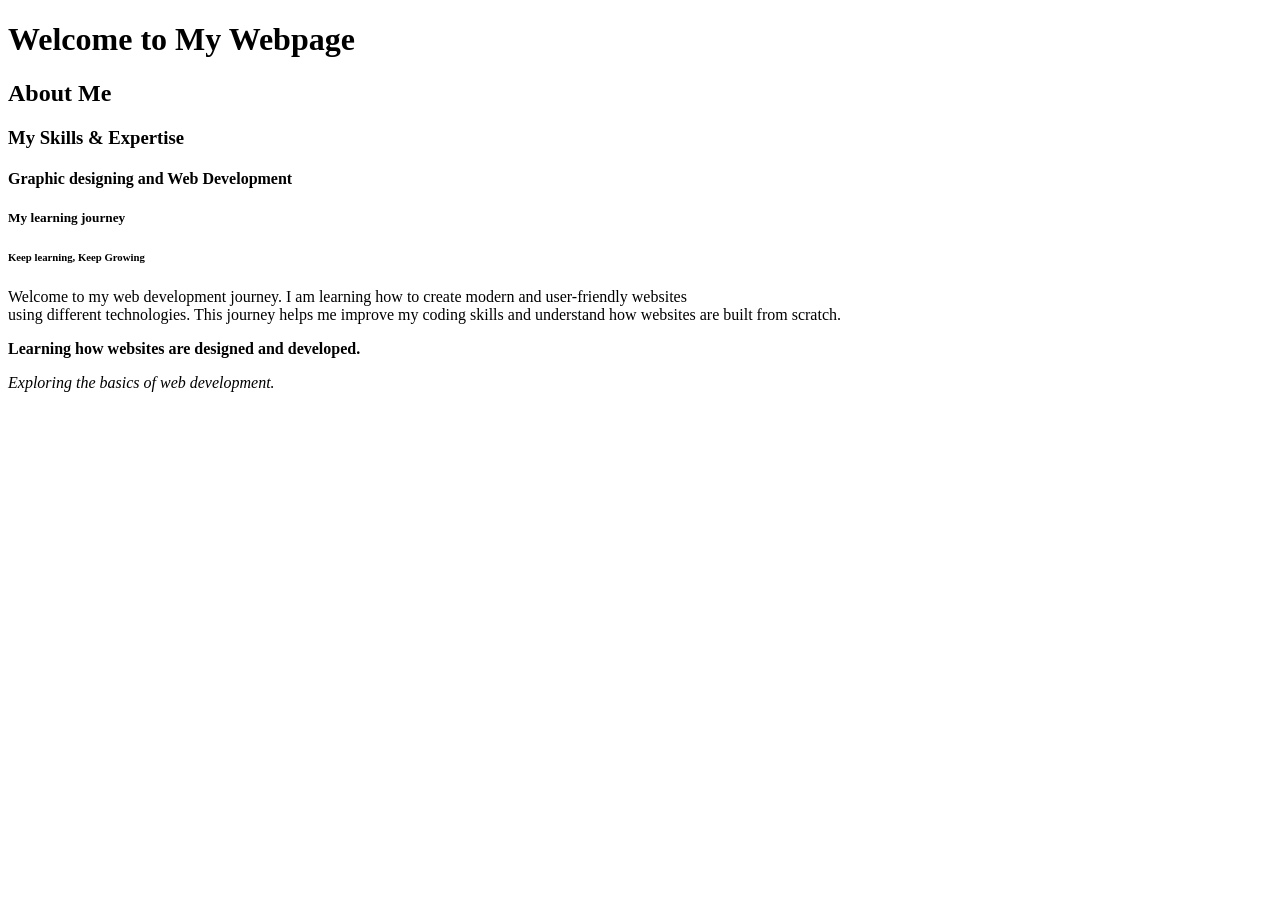
==== index.html @ 156a26db "message" ====
<!DOCTYPE html>
<html lang="en">
<head>
   <meta charset="UTF-8">
   <meta name="viewport" content="width=device-width, initial-scale=1.0">
   <title>Document</title>
</head>
<body>
   <h1> Welcome to My Webpage</h1>
   <h2> About Me</h2>
   <h3> My Skills & Expertise</h3>
   <h4> Graphic designing and Web Development</h4>
   <h5> My learning journey</h5>
   <h6> Keep learning, Keep Growing</h6>
   <p> Welcome to my web development journey. I am learning how to create modern and user-friendly websites <br>
      using different technologies. This journey helps me improve my coding skills and understand how websites are built from scratch.</p>
      <b> <P> Learning how websites are designed and developed.</P></b>
      <i> <P> Exploring the basics of web development.</P></i>
      
</body>
</html>
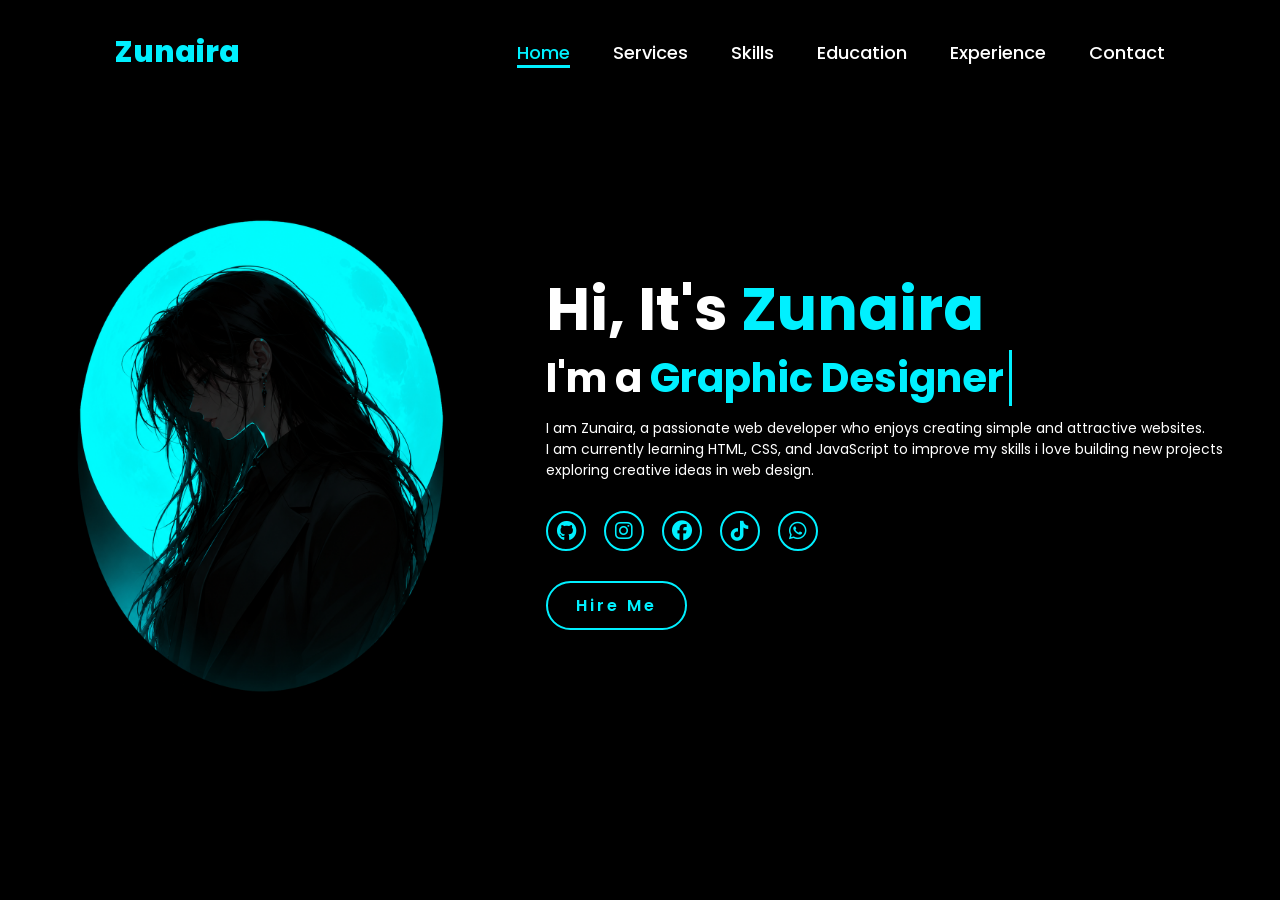
==== commit 48b61771: "updated assigment" ====
--- a/index.html
+++ b/index.html
@@ -3,19 +3,44 @@
 <head>
    <meta charset="UTF-8">
    <meta name="viewport" content="width=device-width, initial-scale=1.0">
-   <title>Document</title>
+   
+   <link href="https://fonts.googleapis.com/css2?family=Poppins&display=swap" rel="stylesheet">
+   <link rel="stylesheet" href="https://cdnjs.cloudflare.com/ajax/libs/font-awesome/6.5.0/css/all.min.css">
+   <link rel="stylesheet" href="style.css">
+     <title> Portfolio Website </title>
 </head>
 <body>
-   <h1> Welcome to My Webpage</h1>
-   <h2> About Me</h2>
-   <h3> My Skills & Expertise</h3>
-   <h4> Graphic designing and Web Development</h4>
-   <h5> My learning journey</h5>
-   <h6> Keep learning, Keep Growing</h6>
-   <p> Welcome to my web development journey. I am learning how to create modern and user-friendly websites <br>
-      using different technologies. This journey helps me improve my coding skills and understand how websites are built from scratch.</p>
-      <b> <P> Learning how websites are designed and developed.</P></b>
-      <i> <P> Exploring the basics of web development.</P></i>
-      
-</body>
-</html>+   <header>
+      <a href="#" class="logo">Zunaira</a>
+
+      <nav>
+         <a href="#" class="active">Home</a>
+         <a href="#" >Services</a>
+         <a href="#" >Skills</a>
+         <a href="#" >Education</a>
+         <a href="#" >Experience</a>
+         <a href="#" >Contact</a>
+      </nav>
+    </header>
+    <section class="home">
+      <div class="home-img">
+         <img src="main.jpg" alt="" width="1000">
+      </div>
+         <div class="home-content">
+            <h1>Hi, It's <span>Zunaira</span></h1>
+            <h3 class="typing-text">I'm a <span></span></h3>
+            <p> <p>
+             <p> I am Zunaira, a passionate web developer who enjoys creating simple and attractive websites.<br>I am currently learning HTML, CSS, and JavaScript to improve my skills i love building new projects<br> exploring creative ideas in web design.</p>
+            <div class="social-icons">
+            <a href="#"><i class="fa-brands fa-github"></i></a>
+            <a href="#"><i class="fa-brands fa-instagram"></i></a>
+            <a href="#"><i class="fa-brands fa-facebook"></i></a>
+            <a href="#"><i class="fa-brands fa-tiktok"></i></a>
+            <a href="#"><i class="fa-brands fa-whatsapp"></i></a>
+         </div>
+         <a href="#" class="btn">Hire Me</a>
+
+         <div/>
+       </section>
+  </body>
+  </html>
--- a/style.css
+++ b/style.css
@@ -0,0 +1,287 @@
+
+
+*{
+  margin: 0;
+  padding: 0;
+  box-sizing: border-box;
+  text-decoration: none;
+  border: none;
+  outline: none;
+  font-family: 'Poppins', sans-serif;
+  }
+
+html{
+  font-size: 62.5%;
+}
+
+body{
+  width: 100%;
+  height: 100vh;
+  overflow-x: hidden;
+  background-color: black;
+  color: white;
+  }
+
+  header{
+    margin-top: 20px;
+    position: fixed;
+    top: 0;
+    left: 0;
+    width: 100%;
+    padding: 1rem 9%;
+    background-color: transparent;
+    filter: drop-shadow(0 5px 10px rgba(0,0,0,0.3));
+    display: flex;
+    justify-content: space-between;
+    align-items: center;
+    z-index: 100;
+  }
+
+  .logo{
+    font-size: 3rem;
+    color: #00f0ff;
+    font-weight: 800;
+    cursor: pointer;
+    transition: 0.5s ease;
+  }
+
+  .logo:hover{
+    transform: scale(1.1);
+  }
+
+  nav a{
+    font-size: 1.8rem;
+    color: white;
+    margin-left: 4rem;
+    font-weight: 500;
+    transition: 0.3s ease;
+    border-bottom: 3px solid transparent;
+  }
+
+  nav a:hover,
+  nav a.active{
+    color: #00f0ff;
+    border-bottom: 3px solid #00f0ff;
+  }
+
+  @media (max-width:995px){
+    nav{
+        position: absolute;
+        display: none;
+        top: 0;
+        left: 0;
+        width: 40%;
+        border-left: 3px solid #00f0ff;
+        border-bottom: 3px solid #00f0ff;
+        border-bottom-left-radius: 2rem;
+        padding: 1rem solid;
+        background-color: #161616;
+        border-top: 0.1rem solid #161616 rgba(0,0,0,0,1);
+    }
+  
+     nav.active{
+        display: block;
+    }
+
+    nav a{
+        display:block;
+        font-size:2rem;
+        margin: 3rem 0;
+    }
+
+    nav a:hover,
+    nav a.active{
+        padding: 1rem;
+        border-radius: 0.5rem;
+        border-bottom: 0.5rem solid #00f0ff;
+    }
+  }
+
+  section{
+    min-height: 100vh;
+    padding 5rem 9% 5rem;
+  }
+
+  .home{
+    display: flex;
+    justify-content: center;
+    align-items: center;
+    gap: 8rem;
+    background-color:black;
+  }
+
+  .home-content h1{
+    font-size: 6rem;
+    font-weight: 700;
+    line-height: 1.3;
+  }
+
+span{
+  color: #00f0ff;
+}
+
+.home-content h3{
+  font-size: 4rem;
+  margin-bottom: 1rem;
+  font-weight: 700;
+}
+
+.home-content p{
+  font-size: 1.4rem;
+}
+
+.home-img{
+  border-radius: 50%;
+}
+
+.home-img img{
+  position: relative;
+  width: 32vw;
+border-radiusa: 50%;
+box-shadow: 0 0 25px solid #00f0ff;
+cursor: pointer;
+trasnsition: 0.2s linear;
+}
+
+.home_img img:hover{
+  font-size:1.8rem;
+  font-weight: 500;
+}
+
+.social-icons a{
+  display: inline-flex;
+  justify-content: center;
+  align-items: center;
+  width: 4rem;
+  height:4rem;
+  background-color: transparent;
+  border: 0.2rem solid #00f0ff;
+  font-size: 2rem;
+  border-radius: 50%;
+  margin: 3rem 1.5rem 3rem 0;
+  transition: 0.3s ease;
+  color: #00f0ff;
+}
+
+.social-icons a:hover{
+  color:black;
+  transform: scale(1.3) translateY(-5px);
+  background-color: #00f0ff;
+  box-shadow: 0 0 25px #00f0ff;
+}
+
+.btn{
+  display: inline-block;
+  padding: 1rem 2.8rem;
+  font-size: 2rem;
+  background-color: black;
+  border-radius: 4rem;
+  font-size: 1.6rem;
+  color:#00f0ff;
+  letter-spacing: 0.3rem;
+  font-weight: 600;
+  border: 2px solid #00f0ff;
+  transition: 0.3s ease;
+  cursor: pointer;
+}
+
+.btn:hover{
+  transform: scale3d(1.03);
+  background-color:#161616;
+  color: black;
+  box-shadow: 0 0 25px #00f0ff;
+}
+
+.typing-text{
+  font-size: 34px;
+  font-weight: 600;
+  min-width: 280px;
+}
+
+.typing-text span{
+  position: relative;
+}
+
+.typing-text span::before{
+  content: "Graphic Designer";
+  color: #00f0ff;
+  animation: words 10s infinite;
+   display: inline-block;
+}
+
+.typing-text span::after{
+  content: "";
+  position: absolute;
+  right: -8px;
+  top: 0;
+  height: 100%;
+  width: 0;
+  border-left: 3px solid #00f0ff;
+  animation: cursor 0.6s infinite;
+}
+
+@keyframes cursor{
+  50%{
+    opacity: 0;
+  }
+}
+
+
+@keyframes words{
+  0%, 20%{
+    content: "Graphic Designer";
+  }
+  21%, 40%{
+    content: "Aspiring Web Developer";
+  }
+  41%, 60%{
+    content: "UI Design Learner";
+  }
+  61%, 80%{
+    content: "Frontend Developer Learner";
+  }
+}
+
+@media (max-width:1000px){
+  .home{
+    gap: 4rem;
+  }
+}
+
+@media(max-width:995px){
+  .home{
+    flex-direction: column;
+    margin: 5rem 4rem;
+  }
+
+  .home .home-content h3{
+    font-size: 2.5rem;
+  }
+
+  .home-content h1{
+    font-size: 5rem;
+  }
+
+  .home-img img{
+    width: 70vw;
+    margin-top: 4rem;
+
+  }
+}
+
+
+
+
+
+  
+    
+  
+
+
+
+
+
+
+
+
+
